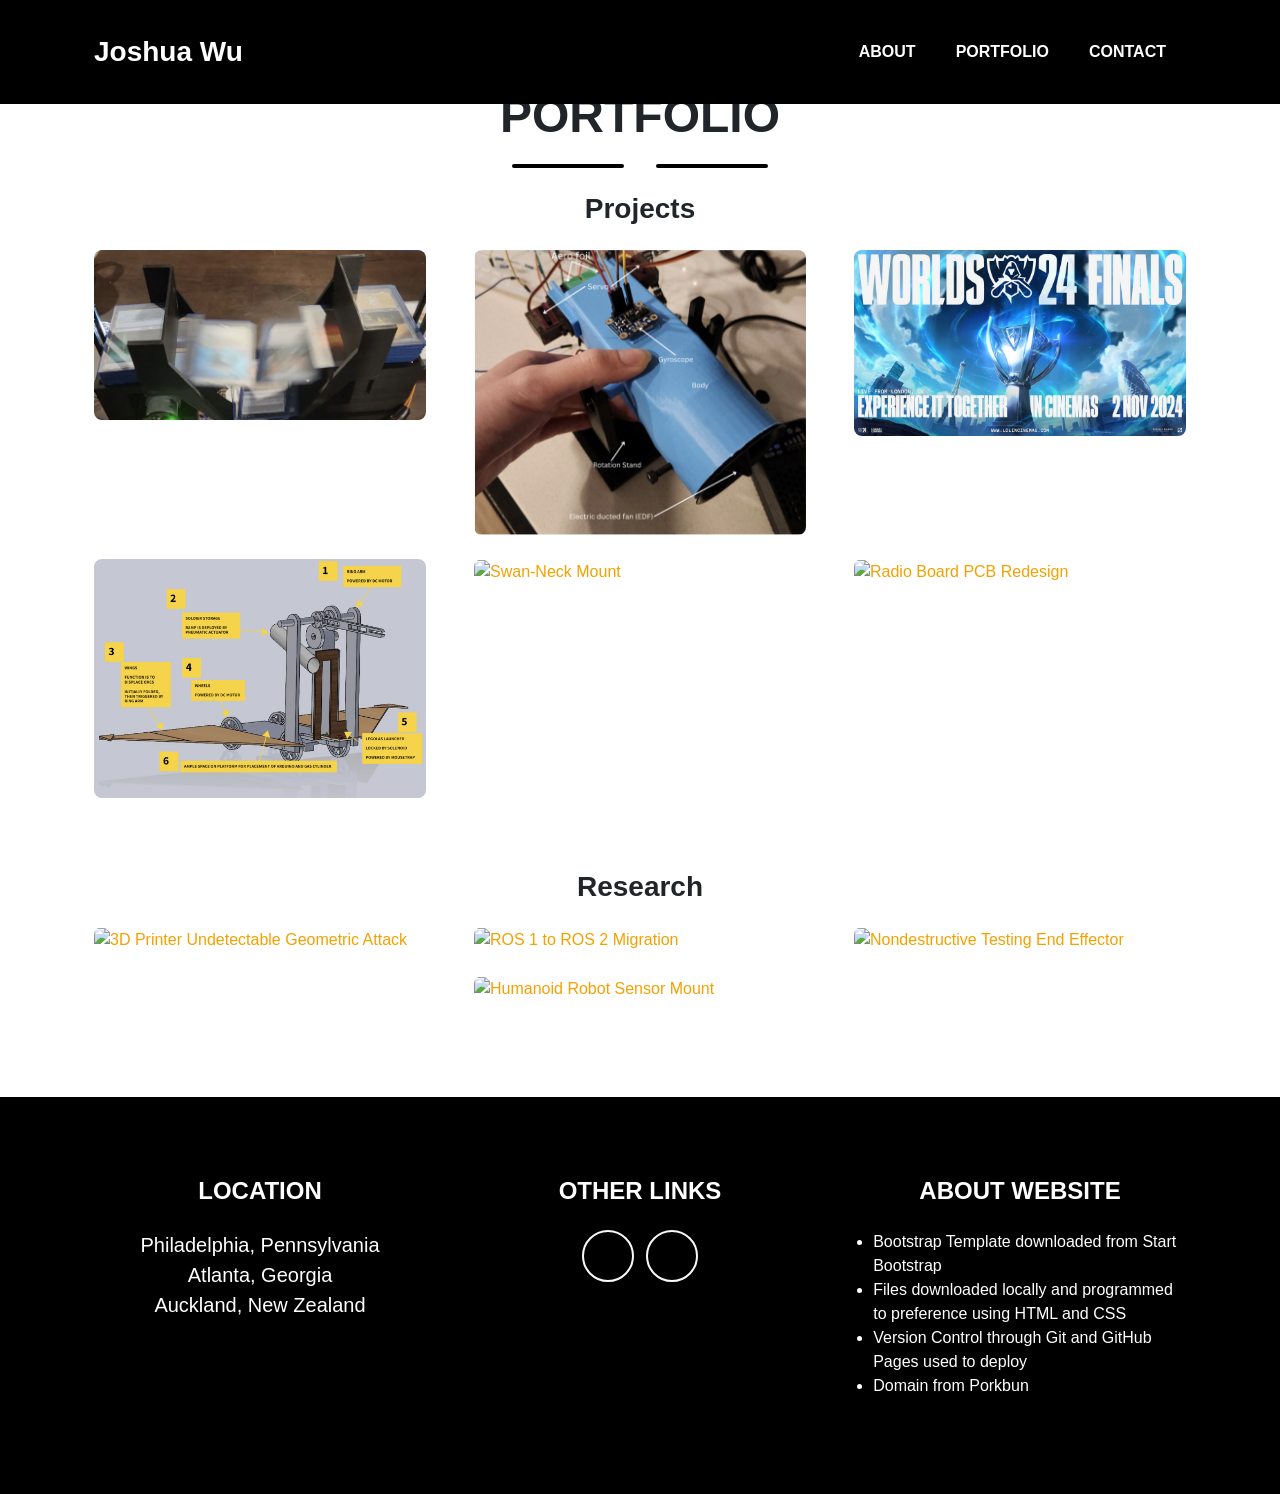
==== portfolio.html @ 480d5838 "small fix" ====
<!DOCTYPE html>
<html lang="en">
    <head>
        <!-- Google tag (gtag.js) -->
        <script async src="https://www.googletagmanager.com/gtag/js?id=G-9KD0P7YC8C"></script>
        <script>
            window.dataLayer = window.dataLayer || [];
            function gtag(){dataLayer.push(arguments);}
            gtag('js', new Date());
            gtag('config', 'G-9KD0P7YC8C');
        </script>
        <title>Portfolio | Joshua Wu Portfolio Site</title>
        <meta name="description" content="Joshua Wu is a aspiring engineer with a strong background in Mechanical and Electrical Engineering and CS">
        <meta charset="utf-8">
        <meta name="viewport" content="width=device-width, initial-scale=1, shrink-to-fit=no">
        <meta name="author" content="Joshua Wu">
        <!-- Font Awesome icons (free version)-->
        <script src="https://cdnjs.cloudflare.com/ajax/libs/font-awesome/5.13.0/js/all.min.js" crossorigin="anonymous"></script>
        <!-- Core theme CSS (includes Bootstrap)-->
        <link href="css/styles.css" rel="stylesheet">
        <!-- Fonts CSS-->
        <link rel="stylesheet" href="css/heading.css">
        <link rel="stylesheet" href="css/body.css">
        <link rel="icon" href="assets/favicon.ico" type="image/x-icon">
    </head>
    <body id="page-top">
        <nav class="navbar navbar-expand-lg bg-secondary fixed-top" id="mainNav">
            <div class="container"><a class="navbar-brand" href="index.html#page-top">Joshua Wu</a>
                <button class="navbar-toggler navbar-toggler-right font-weight-bold bg-primary text-white rounded" type="button" data-toggle="collapse" data-target="#navbarResponsive" aria-controls="navbarResponsive" aria-expanded="false" aria-label="Toggle navigation">Menu <i class="fas fa-bars"></i></button>
                <div class="collapse navbar-collapse" id="navbarResponsive">
                    <ul class="navbar-nav ml-auto">
                        <li class="nav-item mx-0 mx-lg-1"><a class="nav-link py-3 px-0 px-lg-3 rounded" href="index.html#about">ABOUT</a>
                        </li>
                        <li class="nav-item mx-0 mx-lg-1"><a class="nav-link py-3 px-0 px-lg-3 rounded" href="portfolio.html">PORTFOLIO</a>
                        </li>
                        <li class="nav-item mx-0 mx-lg-1"><a class="nav-link py-3 px-0 px-lg-3 rounded" href="index.html#contact">CONTACT</a>
                        </li>
                    </ul>
                </div>
            </div>
        </nav>

        <!-- Portfolio Section-->
        <section class="page-section portfolio" id="portfolio-content">
            <div class="container">
                <div class="text-center">
                    <h2 class="page-section-heading d-inline-block">PORTFOLIO</h2>
                </div>
                <div class="divider-custom">
                    <div class="divider-custom-line"></div>
                    <div class="divider-custom-icon"><i class="fas fa-star"></i></div>
                    <div class="divider-custom-line"></div>
                </div>

                <h3 class="text-center mb-4">Projects</h3>
                <div class="row justify-content-center">

                    <!-- Project 1 -->
                    <div class="col-lg-4 col-sm-6 mb-4">
                        <a class="portfolio-item d-block mx-auto" href="#" data-toggle="modal" data-target="#portfolioModal1">
                            <div class="portfolio-item-caption d-flex align-items-center justify-content-center h-100 w-100">
                                <div class="portfolio-item-caption-content text-center text-white"><i class="fas fa-plus fa-3x"></i></div>
                            </div>
                            <img class="img-fluid w-100" src="assets/portfolio/project1.png" alt="Project 1">
                        </a>
                    </div>

                    <!-- Project 2 -->
                    <div class="col-lg-4 col-sm-6 mb-4">
                        <a class="portfolio-item d-block mx-auto" href="#" data-toggle="modal" data-target="#portfolioModal2">
                            <div class="portfolio-item-caption d-flex align-items-center justify-content-center h-100 w-100">
                                <div class="portfolio-item-caption-content text-center text-white"><i class="fas fa-plus fa-3x"></i></div>
                            </div>
                            <img class="img-fluid w-100" src="assets/portfolio/project2.png" alt="Project 2">
                        </a>
                    </div>

                    <!-- Project 3 -->
                    <div class="col-lg-4 col-sm-6 mb-4">
                        <a class="portfolio-item d-block mx-auto" href="#" data-toggle="modal" data-target="#portfolioModal3">
                            <div class="portfolio-item-caption d-flex align-items-center justify-content-center h-100 w-100">
                                <div class="portfolio-item-caption-content text-center text-white"><i class="fas fa-plus fa-3x"></i></div>
                            </div>
                            <img class="img-fluid w-100" src="assets/portfolio/project3.jpg" alt="Project 3">
                        </a>
                    </div>

                    <!-- Project 4 -->
                    <div class="col-lg-4 col-sm-6 mb-4">
                        <a class="portfolio-item d-block mx-auto" href="#" data-toggle="modal" data-target="#portfolioModal4">
                            <div class="portfolio-item-caption d-flex align-items-center justify-content-center h-100 w-100">
                                <div class="portfolio-item-caption-content text-center text-white"><i class="fas fa-plus fa-3x"></i></div>
                            </div>
                            <img class="img-fluid w-100" src="assets/portfolio/project4.png" alt="Project 4">
                        </a>
                    </div>

                    <!-- Project 5 -->
                    <div class="col-lg-4 col-sm-6 mb-4">
                        <a class="portfolio-item d-block mx-auto" href="#" data-toggle="modal" data-target="#portfolioModal5">
                            <div class="portfolio-item-caption d-flex align-items-center justify-content-center h-100 w-100">
                                <div class="portfolio-item-caption-content text-center text-white"><i class="fas fa-plus fa-3x"></i></div>
                            </div>
                            <img class="img-fluid w-100" src="assets/portfolio/project5.png" alt="Swan-Neck Mount">
                        </a>
                    </div>

                    <!-- Project 6 -->
                    <div class="col-lg-4 col-sm-6 mb-4">
                        <a class="portfolio-item d-block mx-auto" href="#" data-toggle="modal" data-target="#portfolioModal6">
                            <div class="portfolio-item-caption d-flex align-items-center justify-content-center h-100 w-100">
                                <div class="portfolio-item-caption-content text-center text-white"><i class="fas fa-plus fa-3x"></i></div>
                            </div>
                            <img class="img-fluid w-100" src="assets/portfolio/project6.png" alt="Radio Board PCB Redesign">
                        </a>
                    </div>

                    <!-- Add more projects by copying a col-lg-4 block above, -->
                    <!-- incrementing the number (project7.png, #portfolioModal7, etc.) -->

                </div>

                <h3 class="text-center mb-4 mt-5">Research</h3>
                <div class="row justify-content-center">

                    <!-- Research 1 -->
                    <div class="col-lg-4 col-sm-6 mb-4">
                        <a class="portfolio-item d-block mx-auto" href="#" data-toggle="modal" data-target="#researchModal1">
                            <div class="portfolio-item-caption d-flex align-items-center justify-content-center h-100 w-100">
                                <div class="portfolio-item-caption-content text-center text-white"><i class="fas fa-plus fa-3x"></i></div>
                            </div>
                            <img class="img-fluid w-100" src="assets/portfolio/research1.png" alt="3D Printer Undetectable Geometric Attack">
                        </a>
                    </div>

                    <!-- Research 2 -->
                    <div class="col-lg-4 col-sm-6 mb-4">
                        <a class="portfolio-item d-block mx-auto" href="#" data-toggle="modal" data-target="#researchModal2">
                            <div class="portfolio-item-caption d-flex align-items-center justify-content-center h-100 w-100">
                                <div class="portfolio-item-caption-content text-center text-white"><i class="fas fa-plus fa-3x"></i></div>
                            </div>
                            <img class="img-fluid w-100" src="assets/portfolio/research2.png" alt="ROS 1 to ROS 2 Migration">
                        </a>
                    </div>

                    <!-- Research 3 -->
                    <div class="col-lg-4 col-sm-6 mb-4">
                        <a class="portfolio-item d-block mx-auto" href="#" data-toggle="modal" data-target="#researchModal3">
                            <div class="portfolio-item-caption d-flex align-items-center justify-content-center h-100 w-100">
                                <div class="portfolio-item-caption-content text-center text-white"><i class="fas fa-plus fa-3x"></i></div>
                            </div>
                            <img class="img-fluid w-100" src="assets/portfolio/research3.png" alt="Nondestructive Testing End Effector">
                        </a>
                    </div>

                    <!-- Research 4 -->
                    <div class="col-lg-4 col-sm-6 mb-4">
                        <a class="portfolio-item d-block mx-auto" href="#" data-toggle="modal" data-target="#researchModal4">
                            <div class="portfolio-item-caption d-flex align-items-center justify-content-center h-100 w-100">
                                <div class="portfolio-item-caption-content text-center text-white"><i class="fas fa-plus fa-3x"></i></div>
                            </div>
                            <img class="img-fluid w-100" src="assets/portfolio/research4.png" alt="Humanoid Robot Sensor Mount">
                        </a>
                    </div>

                    <!-- Add more research items by copying the col-lg-4 block above, -->
                    <!-- incrementing the number (research5.png, #researchModal5, etc.) -->

                </div>

            </div>
        </section>

        <!-- Portfolio Modals -->

        <!-- Modal 1 -->
        <div class="portfolio-modal modal fade" id="portfolioModal1" tabindex="-1" role="dialog" aria-hidden="true">
            <div class="modal-dialog modal-xl">
                <div class="modal-content">
                    <button class="close" type="button" data-dismiss="modal" aria-label="Close"><span aria-hidden="true"><i class="fas fa-times"></i></span></button>
                    <div class="modal-body text-center">
                        <div class="container">
                            <div class="row justify-content-center">
                                <div class="col-lg-8">
                                    <h2 class="portfolio-modal-title mb-0">Automatic Card Shuffler</h2>
                                    <div class="divider-custom">
                                        <div class="divider-custom-line"></div>
                                        <div class="divider-custom-icon"><i class="fas fa-star"></i></div>
                                        <div class="divider-custom-line"></div>
                                    </div>
                                    <img class="img-fluid rounded mb-3" src="assets/portfolio/project1.png" alt="Project 1">
                                    <p class="pre-wrap text-left mb-5">This is an Automatic Card Shuffler I built as a personal project for the trading card game Magic: The Gathering. The system uses an ultrasonic sensor to detect the presence of the cards, and uses 2 flywheels attached to DC motors to spin the cards into the middle pile. The system automatically stops when it detects that all cards have been shuffled. I personally did all the CAD prototyping, the electrical circuit design, and the programming. I later furthered this project by expanding upon it for Senior Capstone.
Video Link: <a href="https://www.youtube.com/watch?v=cs_fdS0fooY" target="_blank" rel="noopener">https://www.youtube.com/watch?v=cs_fdS0fooY</a>
Capstone Final Report: <a href="assets/portfolio/capstone.pdf" target="_blank" rel="noopener">View PDF</a>
Tools/Skills used: STM32, I2C, C, SolidWorks, 3D-Printing, Electrical System Testing, Soldering
                                    </p>
                                    <button class="btn btn-primary" type="button" data-dismiss="modal"><i class="fas fa-times mr-1"></i>Close</button>
                                </div>
                            </div>
                        </div>
                    </div>
                </div>
            </div>
        </div>

        <!-- Modal 2 -->
        <div class="portfolio-modal modal fade" id="portfolioModal2" tabindex="-1" role="dialog" aria-hidden="true">
            <div class="modal-dialog modal-xl">
                <div class="modal-content">
                    <button class="close" type="button" data-dismiss="modal" aria-label="Close"><span aria-hidden="true"><i class="fas fa-times"></i></span></button>
                    <div class="modal-body text-center">
                        <div class="container">
                            <div class="row justify-content-center">
                                <div class="col-lg-8">
                                    <h2 class="portfolio-modal-title mb-0">Self-Stabilizing Airflow Tube</h2>
                                    <div class="divider-custom">
                                        <div class="divider-custom-line"></div>
                                        <div class="divider-custom-icon"><i class="fas fa-star"></i></div>
                                        <div class="divider-custom-line"></div>
                                    </div>
                                    <img class="img-fluid rounded mb-3" src="assets/portfolio/project2.png" alt="Project 2">
                                    <p class="pre-wrap text-left mb-5">A group project made for a controls class at Georgia Tech. The project served as an attempt to recreate several controls principles learnt in class. The system blows air into the tube via an intake fan and airfoils at the back adjust to keep the tube maintained at a fixed angle. A gyro sensor with 2 servos are used to implement the lead controller tuned with loop shaping.
Link to Powerpoint: <a href="https://docs.google.com/presentation/d/1KJg9theQpdgWBQu4l4phxjcih-DgZs0yl37jk4aPrtk/edit?usp=sharing" target="_blank" rel="noopener">View Slides</a>
Tools/Skills used: Control Systems Design, 3D Printing, Soldering, C++, Arduino, CAD
                                    </p>
                                    <button class="btn btn-primary" type="button" data-dismiss="modal"><i class="fas fa-times mr-1"></i>Close</button>
                                </div>
                            </div>
                        </div>
                    </div>
                </div>
            </div>
        </div>

        <!-- Modal 3 -->
        <div class="portfolio-modal modal fade" id="portfolioModal3" tabindex="-1" role="dialog" aria-hidden="true">
            <div class="modal-dialog modal-xl">
                <div class="modal-content">
                    <button class="close" type="button" data-dismiss="modal" aria-label="Close"><span aria-hidden="true"><i class="fas fa-times"></i></span></button>
                    <div class="modal-body text-center">
                        <div class="container">
                            <div class="row justify-content-center">
                                <div class="col-lg-8">
                                    <h2 class="portfolio-modal-title mb-0">Project Title 3</h2>
                                    <div class="divider-custom">
                                        <div class="divider-custom-line"></div>
                                        <div class="divider-custom-icon"><i class="fas fa-star"></i></div>
                                        <div class="divider-custom-line"></div>
                                    </div>
                                    <img class="img-fluid rounded mb-3" src="assets/portfolio/project3.jpg" alt="Project 3">
                                    <p class="pre-wrap mb-5">Project description goes here.</p>
                                    <button class="btn btn-primary" type="button" data-dismiss="modal"><i class="fas fa-times mr-1"></i>Close</button>
                                </div>
                            </div>
                        </div>
                    </div>
                </div>
            </div>
        </div>

        <!-- Modal 4 -->
        <div class="portfolio-modal modal fade" id="portfolioModal4" tabindex="-1" role="dialog" aria-hidden="true">
            <div class="modal-dialog modal-xl">
                <div class="modal-content">
                    <button class="close" type="button" data-dismiss="modal" aria-label="Close"><span aria-hidden="true"><i class="fas fa-times"></i></span></button>
                    <div class="modal-body text-center">
                        <div class="container">
                            <div class="row justify-content-center">
                                <div class="col-lg-8">
                                    <h2 class="portfolio-modal-title mb-0">Project Title 4</h2>
                                    <div class="divider-custom">
                                        <div class="divider-custom-line"></div>
                                        <div class="divider-custom-icon"><i class="fas fa-star"></i></div>
                                        <div class="divider-custom-line"></div>
                                    </div>
                                    <img class="img-fluid rounded mb-3" src="assets/portfolio/project4.png" alt="Project 4">
                                    <p class="pre-wrap mb-5">Project description goes here.</p>
                                    <button class="btn btn-primary" type="button" data-dismiss="modal"><i class="fas fa-times mr-1"></i>Close</button>
                                </div>
                            </div>
                        </div>
                    </div>
                </div>
            </div>
        </div>

        <!-- Modal 5 -->
        <div class="portfolio-modal modal fade" id="portfolioModal5" tabindex="-1" role="dialog" aria-hidden="true">
            <div class="modal-dialog modal-xl">
                <div class="modal-content">
                    <button class="close" type="button" data-dismiss="modal" aria-label="Close"><span aria-hidden="true"><i class="fas fa-times"></i></span></button>
                    <div class="modal-body text-center">
                        <div class="container">
                            <div class="row justify-content-center">
                                <div class="col-lg-8">
                                    <h2 class="portfolio-modal-title mb-0">Swan-Neck Mount</h2>
                                    <div class="divider-custom">
                                        <div class="divider-custom-line"></div>
                                        <div class="divider-custom-icon"><i class="fas fa-star"></i></div>
                                        <div class="divider-custom-line"></div>
                                    </div>
                                    <img class="img-fluid rounded mb-3" src="assets/portfolio/project5.png" alt="Swan-Neck Mount">
                                    <p class="pre-wrap mb-5">Project description goes here.</p>
                                    <button class="btn btn-primary" type="button" data-dismiss="modal"><i class="fas fa-times mr-1"></i>Close</button>
                                </div>
                            </div>
                        </div>
                    </div>
                </div>
            </div>
        </div>

        <!-- Modal 6 -->
        <div class="portfolio-modal modal fade" id="portfolioModal6" tabindex="-1" role="dialog" aria-hidden="true">
            <div class="modal-dialog modal-xl">
                <div class="modal-content">
                    <button class="close" type="button" data-dismiss="modal" aria-label="Close"><span aria-hidden="true"><i class="fas fa-times"></i></span></button>
                    <div class="modal-body text-center">
                        <div class="container">
                            <div class="row justify-content-center">
                                <div class="col-lg-8">
                                    <h2 class="portfolio-modal-title mb-0">Radio Board PCB Redesign</h2>
                                    <div class="divider-custom">
                                        <div class="divider-custom-line"></div>
                                        <div class="divider-custom-icon"><i class="fas fa-star"></i></div>
                                        <div class="divider-custom-line"></div>
                                    </div>
                                    <img class="img-fluid rounded mb-3" src="assets/portfolio/project6.png" alt="Radio Board PCB Redesign">
                                    <p class="pre-wrap mb-5">Project description goes here.</p>
                                    <button class="btn btn-primary" type="button" data-dismiss="modal"><i class="fas fa-times mr-1"></i>Close</button>
                                </div>
                            </div>
                        </div>
                    </div>
                </div>
            </div>
        </div>

        <!-- Add more project modals by copying a whole "portfolio-modal modal fade" block above, -->
        <!-- incrementing the id (portfolioModal7) to match the data-target on its grid item -->

        <!-- Research Modal 1 -->
        <div class="portfolio-modal modal fade" id="researchModal1" tabindex="-1" role="dialog" aria-hidden="true">
            <div class="modal-dialog modal-xl">
                <div class="modal-content">
                    <button class="close" type="button" data-dismiss="modal" aria-label="Close"><span aria-hidden="true"><i class="fas fa-times"></i></span></button>
                    <div class="modal-body text-center">
                        <div class="container">
                            <div class="row justify-content-center">
                                <div class="col-lg-8">
                                    <h2 class="portfolio-modal-title mb-0">3D Printer Undetectable Geometric Attack</h2>
                                    <div class="divider-custom">
                                        <div class="divider-custom-line"></div>
                                        <div class="divider-custom-icon"><i class="fas fa-star"></i></div>
                                        <div class="divider-custom-line"></div>
                                    </div>
                                    <img class="img-fluid rounded mb-3" src="assets/portfolio/research1.png" alt="3D Printer Undetectable Geometric Attack">
                                    <p class="pre-wrap mb-5">Describe the attack methodology, threat model, and findings here.</p>
                                    <button class="btn btn-primary" type="button" data-dismiss="modal"><i class="fas fa-times mr-1"></i>Close</button>
                                </div>
                            </div>
                        </div>
                    </div>
                </div>
            </div>
        </div>

        <!-- Research Modal 2 -->
        <div class="portfolio-modal modal fade" id="researchModal2" tabindex="-1" role="dialog" aria-hidden="true">
            <div class="modal-dialog modal-xl">
                <div class="modal-content">
                    <button class="close" type="button" data-dismiss="modal" aria-label="Close"><span aria-hidden="true"><i class="fas fa-times"></i></span></button>
                    <div class="modal-body text-center">
                        <div class="container">
                            <div class="row justify-content-center">
                                <div class="col-lg-8">
                                    <h2 class="portfolio-modal-title mb-0">ROS 1 to ROS 2 Migration</h2>
                                    <div class="divider-custom">
                                        <div class="divider-custom-line"></div>
                                        <div class="divider-custom-icon"><i class="fas fa-star"></i></div>
                                        <div class="divider-custom-line"></div>
                                    </div>
                                    <img class="img-fluid rounded mb-3" src="assets/portfolio/research2.png" alt="ROS 1 to ROS 2 Migration">
                                    <p class="pre-wrap mb-5">Describe the migration process, packages ported, and challenges here.</p>
                                    <button class="btn btn-primary" type="button" data-dismiss="modal"><i class="fas fa-times mr-1"></i>Close</button>
                                </div>
                            </div>
                        </div>
                    </div>
                </div>
            </div>
        </div>

        <!-- Research Modal 3 -->
        <div class="portfolio-modal modal fade" id="researchModal3" tabindex="-1" role="dialog" aria-hidden="true">
            <div class="modal-dialog modal-xl">
                <div class="modal-content">
                    <button class="close" type="button" data-dismiss="modal" aria-label="Close"><span aria-hidden="true"><i class="fas fa-times"></i></span></button>
                    <div class="modal-body text-center">
                        <div class="container">
                            <div class="row justify-content-center">
                                <div class="col-lg-8">
                                    <h2 class="portfolio-modal-title mb-0">Nondestructive Testing End Effector</h2>
                                    <div class="divider-custom">
                                        <div class="divider-custom-line"></div>
                                        <div class="divider-custom-icon"><i class="fas fa-star"></i></div>
                                        <div class="divider-custom-line"></div>
                                    </div>
                                    <img class="img-fluid rounded mb-3" src="assets/portfolio/research3.png" alt="Nondestructive Testing End Effector">
                                    <p class="pre-wrap mb-5">Describe the end effector design, sensing method, and application here.</p>
                                    <button class="btn btn-primary" type="button" data-dismiss="modal"><i class="fas fa-times mr-1"></i>Close</button>
                                </div>
                            </div>
                        </div>
                    </div>
                </div>
            </div>
        </div>

        <!-- Research Modal 4 -->
        <div class="portfolio-modal modal fade" id="researchModal4" tabindex="-1" role="dialog" aria-hidden="true">
            <div class="modal-dialog modal-xl">
                <div class="modal-content">
                    <button class="close" type="button" data-dismiss="modal" aria-label="Close"><span aria-hidden="true"><i class="fas fa-times"></i></span></button>
                    <div class="modal-body text-center">
                        <div class="container">
                            <div class="row justify-content-center">
                                <div class="col-lg-8">
                                    <h2 class="portfolio-modal-title mb-0">Humanoid Robot Sensor Mount</h2>
                                    <div class="divider-custom">
                                        <div class="divider-custom-line"></div>
                                        <div class="divider-custom-icon"><i class="fas fa-star"></i></div>
                                        <div class="divider-custom-line"></div>
                                    </div>
                                    <img class="img-fluid rounded mb-3" src="assets/portfolio/research4.png" alt="Humanoid Robot Sensor Mount">
                                    <p class="pre-wrap mb-5">Describe the sensor mount design, target sensors, and integration here.</p>
                                    <button class="btn btn-primary" type="button" data-dismiss="modal"><i class="fas fa-times mr-1"></i>Close</button>
                                </div>
                            </div>
                        </div>
                    </div>
                </div>
            </div>
        </div>

        <!-- Add more research modals by copying the "researchModal1" block above, -->
        <!-- incrementing the id (researchModal5) to match the data-target on its grid item -->

        <footer class="footer text-center">
            <div class="container">
                <div class="row">
                    <!-- Footer Location-->
                    <div class="col-lg-4 mb-5 mb-lg-0">
                        <h4 class="mb-4">LOCATION</h4>
                        <p class="pre-wrap lead mb-0">Philadelphia, Pennsylvania
Atlanta, Georgia
Auckland, New Zealand</p>
                    </div>
                    <!-- Footer Social Icons-->
                    <div class="col-lg-4 mb-5 mb-lg-0">
                        <h4 class="mb-4">OTHER LINKS</h4>
                        <a class="btn btn-outline-light btn-social mx-1" href="https://www.linkedin.com/in/joshua-wu-879797168"><i class="fab fa-fw fa-linkedin-in"></i></a>
                        <a class="btn btn-outline-light btn-social mx-1" href="https://github.com/jo4467"><i class="fab fa-fw fa-github"></i></a>
                    </div>
                    <!-- Footer About Text-->
                    <div class="col-lg-4">
                        <h4 class="mb-4">ABOUT WEBSITE</h4>
                        <ul class="text-start" style="text-align: left; padding-left:1.2rem;">
                            <li>Bootstrap Template downloaded from Start Bootstrap</li>
                            <li>Files downloaded locally and programmed to preference using HTML and CSS</li>
                            <li>Version Control through Git and GitHub Pages used to deploy</li>
                            <li>Domain from Porkbun</li>
                        </ul>
                    </div>
                </div>
            </div>
        </footer>

        <!-- Scroll to Top Button (Only visible on small and extra-small screen sizes)-->
        <div class="scroll-to-top d-lg-none position-fixed"><a class="js-scroll-trigger d-block text-center text-white rounded" href="#page-top"><i class="fa fa-chevron-up"></i></a></div>
        <!-- Bootstrap core JS-->
        <script src="https://cdnjs.cloudflare.com/ajax/libs/jquery/3.4.1/jquery.min.js"></script>
        <script src="https://stackpath.bootstrapcdn.com/bootstrap/4.4.1/js/bootstrap.bundle.min.js"></script>
        <!-- Third party plugin JS-->
        <script src="https://cdnjs.cloudflare.com/ajax/libs/jquery-easing/1.4.1/jquery.easing.min.js"></script>
        <!-- Core theme JS-->
        <script src="js/scripts.js"></script>
    </body>
</html>
---- css/heading.css ----
/* latin */
@font-face {
    font-family: 'SB Heading';
    font-style: normal;
    font-weight: 400;
    src: local('Montserrat Regular'), local('Montserrat-Regular'),
        url(https://fonts.gstatic.com/s/montserrat/v14/JTUSjIg1_i6t8kCHKm459WRhyyTh89ZNpQ.woff2)
            format('woff2');
    unicode-range: U+0000-00FF, U+0131, U+0152-0153, U+02BB-02BC, U+02C6, U+02DA, U+02DC,
        U+2000-206F, U+2074, U+20AC, U+2122, U+2191, U+2193, U+2212, U+2215, U+FEFF, U+FFFD;
}
/* latin */
@font-face {
    font-family: 'SB Heading';
    font-style: normal;
    font-weight: 700;
    src: local('Montserrat Bold'), local('Montserrat-Bold'),
        url(https://fonts.gstatic.com/s/montserrat/v14/JTURjIg1_i6t8kCHKm45_dJE3gnD_vx3rCs.woff2)
            format('woff2');
    unicode-range: U+0000-00FF, U+0131, U+0152-0153, U+02BB-02BC, U+02C6, U+02DA, U+02DC,
        U+2000-206F, U+2074, U+20AC, U+2122, U+2191, U+2193, U+2212, U+2215, U+FEFF, U+FFFD;
}
---- css/body.css ----
/* latin */
@font-face {
    font-family: 'SB Body';
    font-style: italic;
    font-weight: 400;
    src: local('Lato Italic'), local('Lato-Italic'),
        url(https://fonts.gstatic.com/s/lato/v16/S6u8w4BMUTPHjxsAXC-qNiXg7Q.woff2) format('woff2');
    unicode-range: U+0000-00FF, U+0131, U+0152-0153, U+02BB-02BC, U+02C6, U+02DA, U+02DC,
        U+2000-206F, U+2074, U+20AC, U+2122, U+2191, U+2193, U+2212, U+2215, U+FEFF, U+FFFD;
}
/* latin */
@font-face {
    font-family: 'SB Body';
    font-style: italic;
    font-weight: 700;
    src: local('Lato Bold Italic'), local('Lato-BoldItalic'),
        url(https://fonts.gstatic.com/s/lato/v16/S6u_w4BMUTPHjxsI5wq_Gwftx9897g.woff2)
            format('woff2');
    unicode-range: U+0000-00FF, U+0131, U+0152-0153, U+02BB-02BC, U+02C6, U+02DA, U+02DC,
        U+2000-206F, U+2074, U+20AC, U+2122, U+2191, U+2193, U+2212, U+2215, U+FEFF, U+FFFD;
}
/* latin */
@font-face {
    font-family: 'SB Body';
    font-style: normal;
    font-weight: 400;
    src: local('Lato Regular'), local('Lato-Regular'),
        url(https://fonts.gstatic.com/s/lato/v16/S6uyw4BMUTPHjx4wXiWtFCc.woff2) format('woff2');
    unicode-range: U+0000-00FF, U+0131, U+0152-0153, U+02BB-02BC, U+02C6, U+02DA, U+02DC,
        U+2000-206F, U+2074, U+20AC, U+2122, U+2191, U+2193, U+2212, U+2215, U+FEFF, U+FFFD;
}
/* latin */
@font-face {
    font-family: 'SB Body';
    font-style: normal;
    font-weight: 700;
    src: local('Lato Bold'), local('Lato-Bold'),
        url(https://fonts.gstatic.com/s/lato/v16/S6u9w4BMUTPHh6UVSwiPGQ3q5d0.woff2) format('woff2');
    unicode-range: U+0000-00FF, U+0131, U+0152-0153, U+02BB-02BC, U+02C6, U+02DA, U+02DC,
        U+2000-206F, U+2074, U+20AC, U+2122, U+2191, U+2193, U+2212, U+2215, U+FEFF, U+FFFD;
}
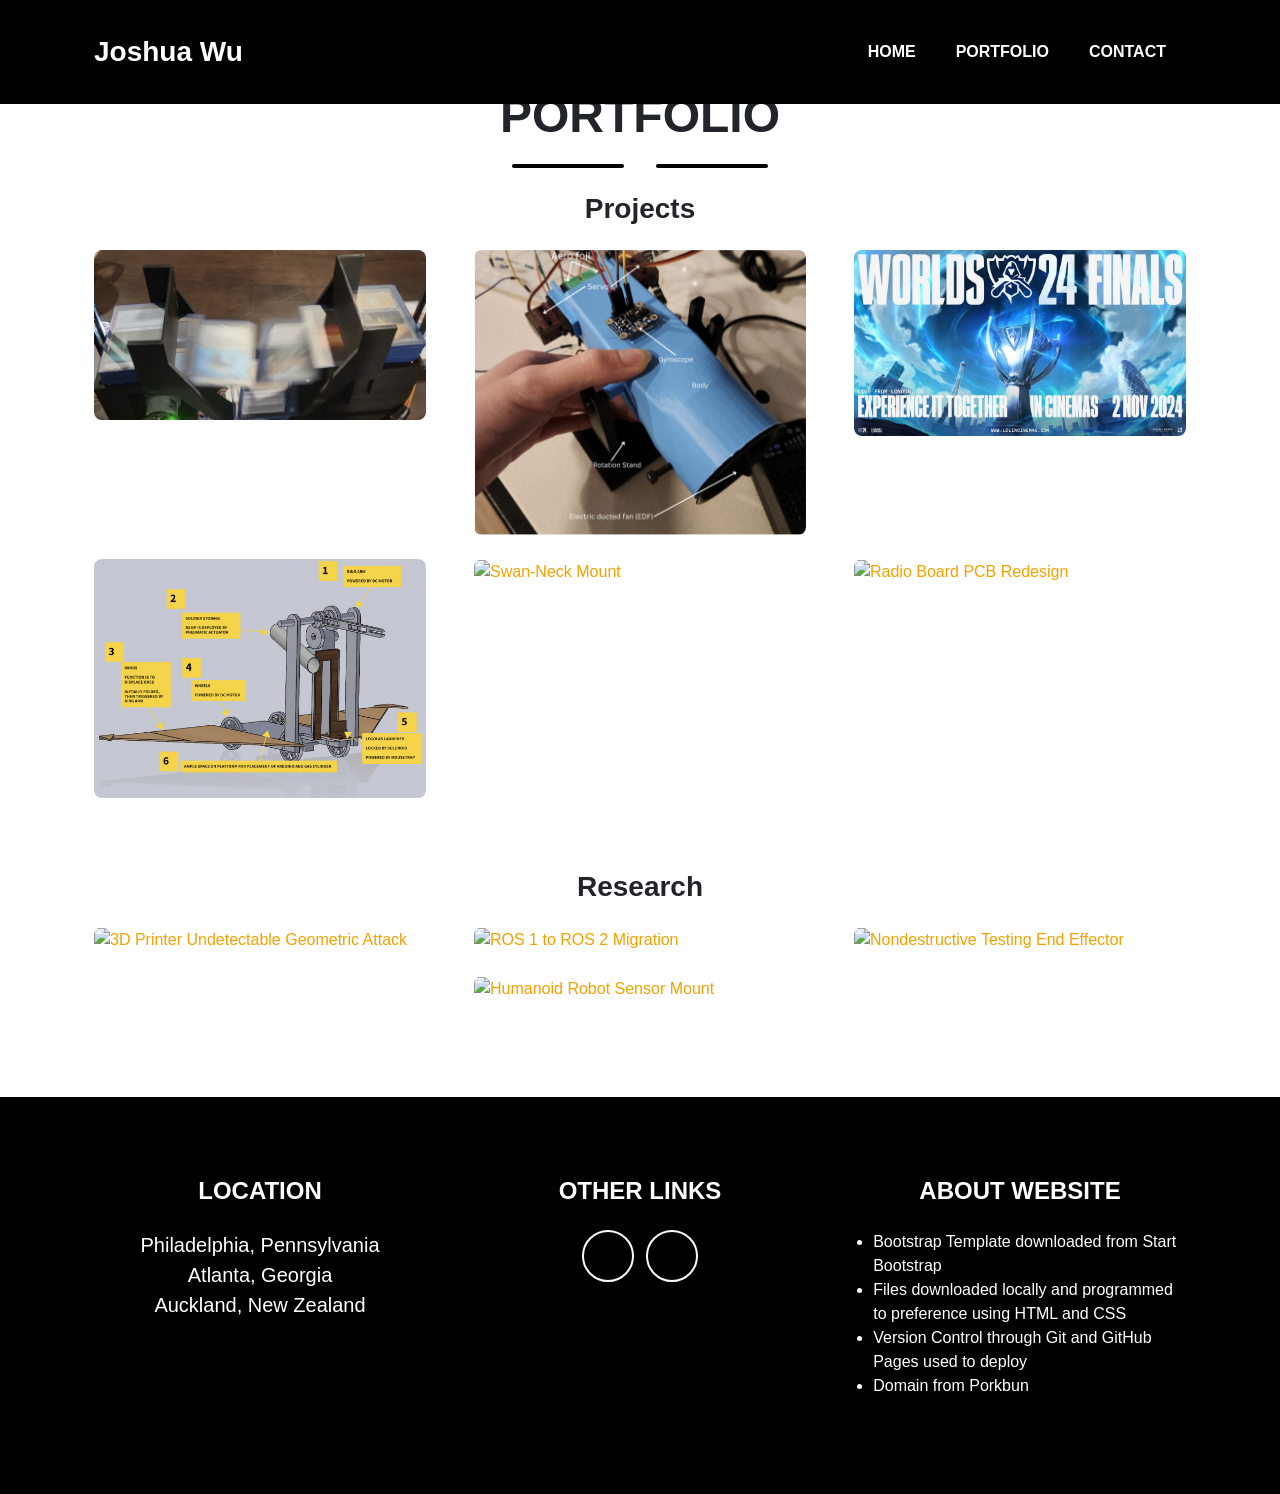
==== commit 57f4782d: "fix top" ====
--- a/portfolio.html
+++ b/portfolio.html
@@ -29,7 +29,7 @@
                 <button class="navbar-toggler navbar-toggler-right font-weight-bold bg-primary text-white rounded" type="button" data-toggle="collapse" data-target="#navbarResponsive" aria-controls="navbarResponsive" aria-expanded="false" aria-label="Toggle navigation">Menu <i class="fas fa-bars"></i></button>
                 <div class="collapse navbar-collapse" id="navbarResponsive">
                     <ul class="navbar-nav ml-auto">
-                        <li class="nav-item mx-0 mx-lg-1"><a class="nav-link py-3 px-0 px-lg-3 rounded" href="index.html#about">ABOUT</a>
+                        <li class="nav-item mx-0 mx-lg-1"><a class="nav-link py-3 px-0 px-lg-3 rounded" href="index.html#page-top">HOME</a>
                         </li>
                         <li class="nav-item mx-0 mx-lg-1"><a class="nav-link py-3 px-0 px-lg-3 rounded" href="portfolio.html">PORTFOLIO</a>
                         </li>
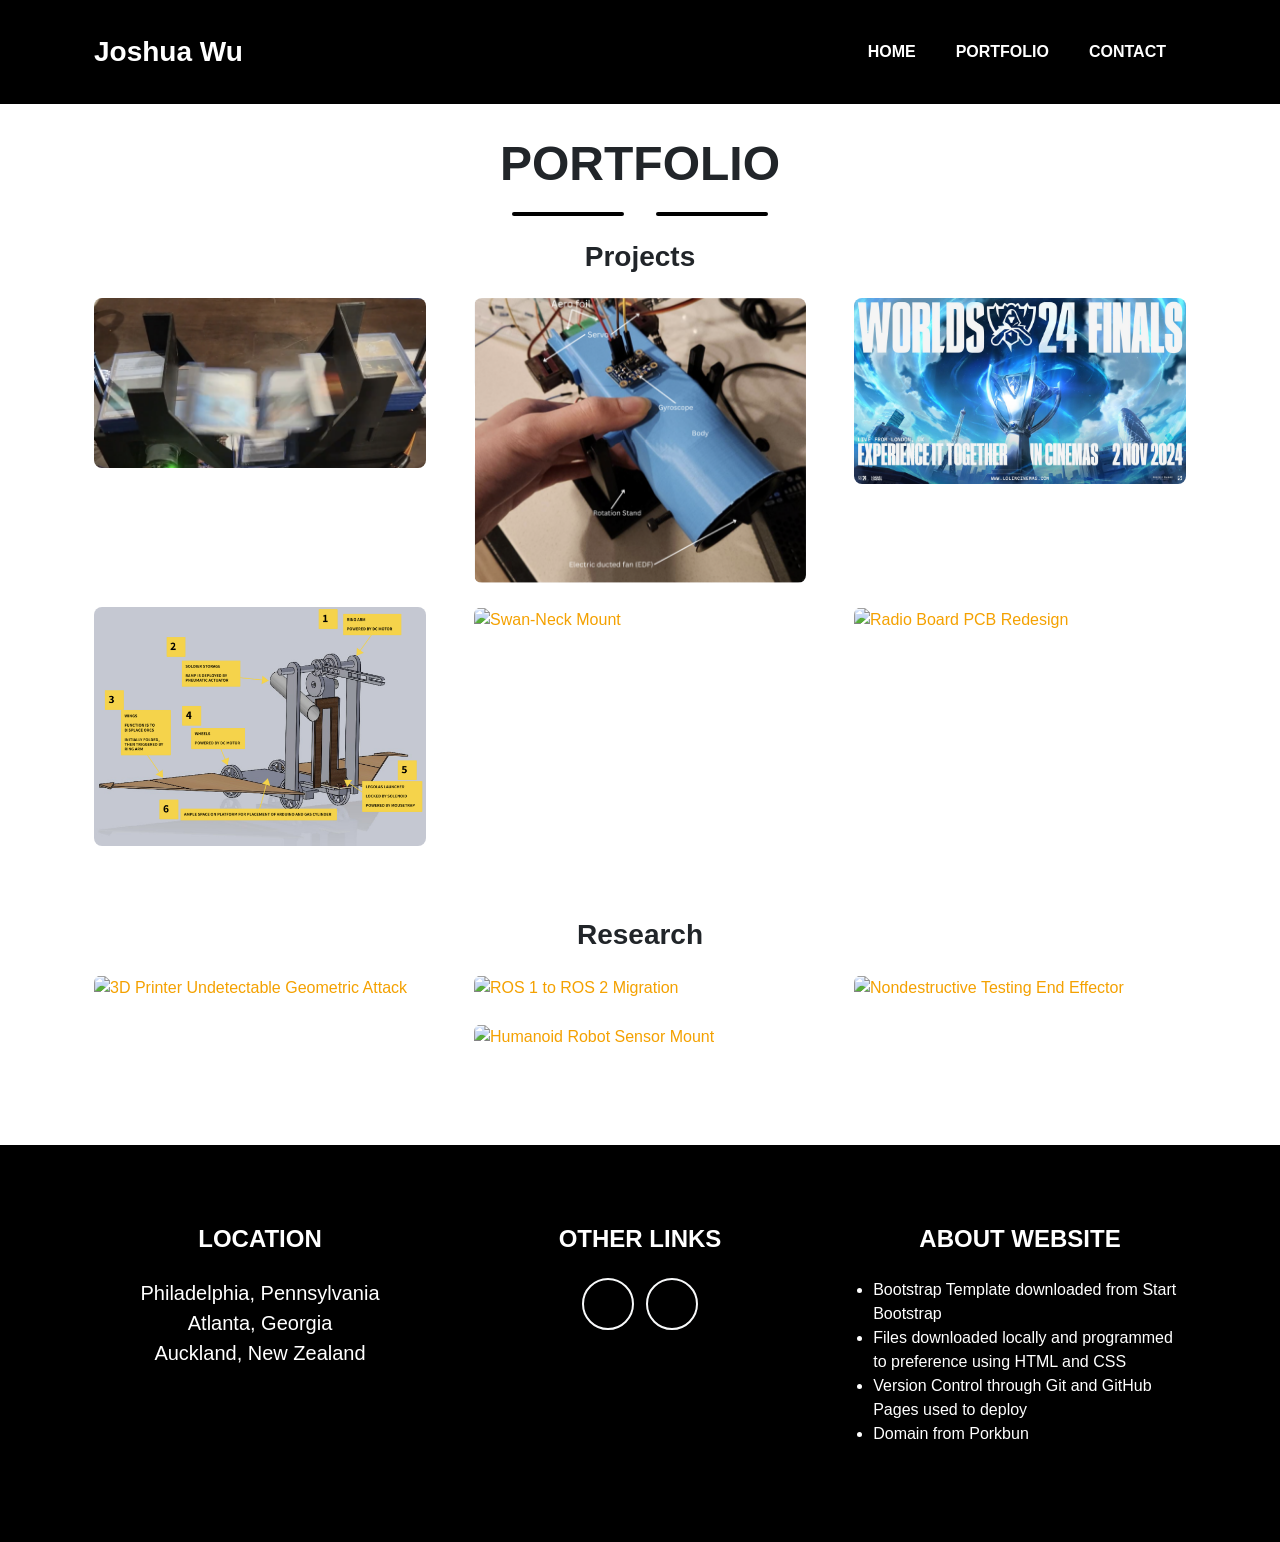
==== commit b4ddb0e6: "project 3" ====
--- a/portfolio.html
+++ b/portfolio.html
@@ -241,14 +241,17 @@
                         <div class="container">
                             <div class="row justify-content-center">
                                 <div class="col-lg-8">
-                                    <h2 class="portfolio-modal-title mb-0">Project Title 3</h2>
+                                    <h2 class="portfolio-modal-title mb-0">League of Legends Championship Predictor</h2>
                                     <div class="divider-custom">
                                         <div class="divider-custom-line"></div>
                                         <div class="divider-custom-icon"><i class="fas fa-star"></i></div>
                                         <div class="divider-custom-line"></div>
                                     </div>
                                     <img class="img-fluid rounded mb-3" src="assets/portfolio/project3.jpg" alt="Project 3">
-                                    <p class="pre-wrap mb-5">Project description goes here.</p>
+                                    <p class="pre-wrap mb-5">Created a ML model to predict the winner of the 2024 League of Legends World Championship for a class project. After processing data from an entire season of games, I passed the data through a prediction pipeline made up of a Logistic Regression, a Random Forest, and a LSTM Model. The model achieved a 90%+ accuracy in determing game victors based on match statistics and overall produced an average ranking deviation of 2.5 for the final team placements.
+Detailed Video: <a href="https://www.youtube.com/watch?v=rhbuzXaauHI" target="_blank" rel="noopener">https://www.youtube.com/watch?v=rhbuzXaauHI</a>
+Tools/Skills used: Excel, PyTorch, TensorFlow, Data Processing, Sklearn, Github, Pandas, Python, Keras
+                                    </p>
                                     <button class="btn btn-primary" type="button" data-dismiss="modal"><i class="fas fa-times mr-1"></i>Close</button>
                                 </div>
                             </div>
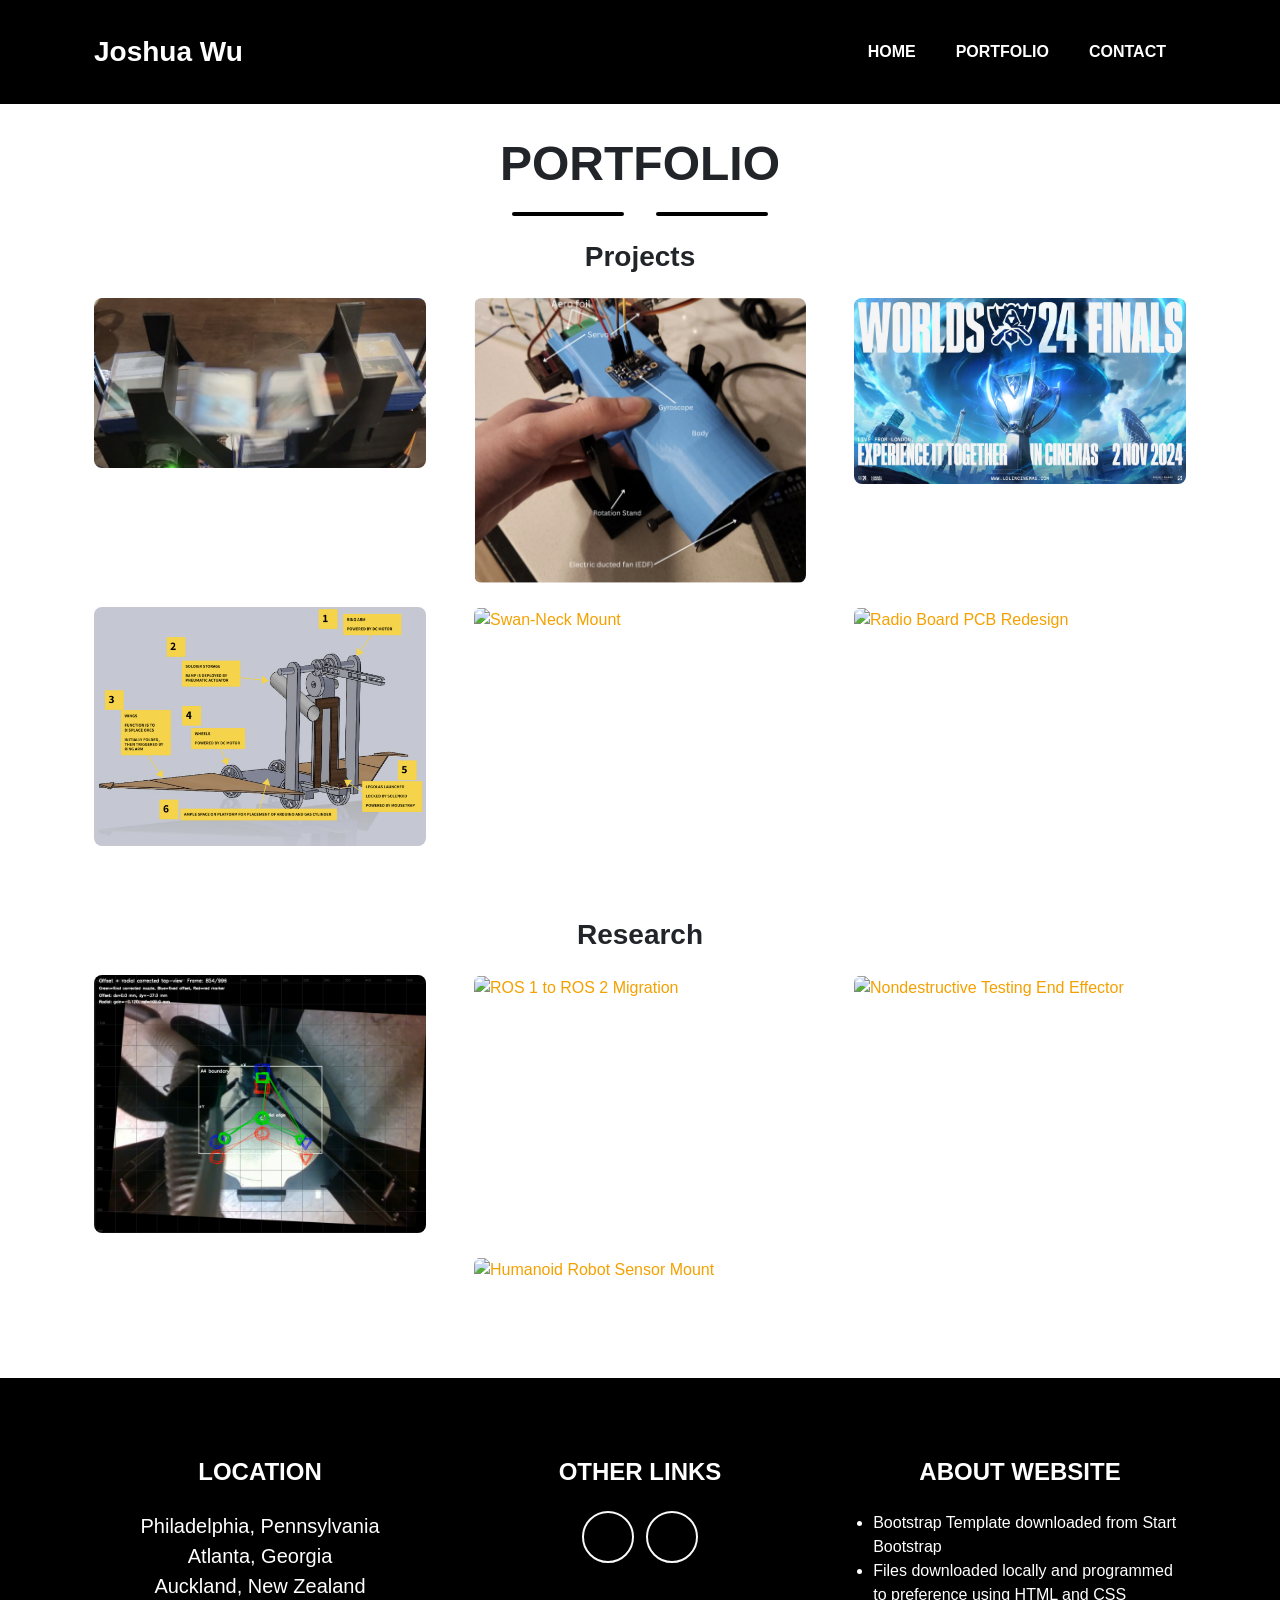
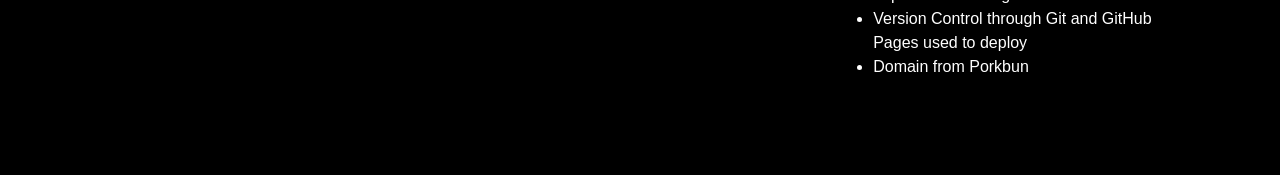
==== commit 50b331d7: "resesarch 1" ====
--- a/portfolio.html
+++ b/portfolio.html
@@ -129,7 +129,7 @@
                             <div class="portfolio-item-caption d-flex align-items-center justify-content-center h-100 w-100">
                                 <div class="portfolio-item-caption-content text-center text-white"><i class="fas fa-plus fa-3x"></i></div>
                             </div>
-                            <img class="img-fluid w-100" src="assets/portfolio/research1.png" alt="3D Printer Undetectable Geometric Attack">
+                            <img class="img-fluid w-100" src="assets/portfolio/hackscreenshot.png" alt="3D Printer Undetectable Geometric Attack">
                         </a>
                     </div>
 
@@ -248,7 +248,7 @@
                                         <div class="divider-custom-line"></div>
                                     </div>
                                     <img class="img-fluid rounded mb-3" src="assets/portfolio/project3.jpg" alt="Project 3">
-                                    <p class="pre-wrap mb-5">Created a ML model to predict the winner of the 2024 League of Legends World Championship for a class project. After processing data from an entire season of games, I passed the data through a prediction pipeline made up of a Logistic Regression, a Random Forest, and a LSTM Model. The model achieved a 90%+ accuracy in determing game victors based on match statistics and overall produced an average ranking deviation of 2.5 for the final team placements.
+                                    <p class="pre-wrap text-left mb-5">Created a ML model to predict the winner of the 2024 League of Legends World Championship for a class project. After processing data from an entire season of games, I passed the data through a prediction pipeline made up of a Logistic Regression, a Random Forest, and a LSTM Model. The model achieved a 90%+ accuracy in determing game victors based on match statistics and overall produced an average ranking deviation of 2.5 for the final team placements.
 Detailed Video: <a href="https://www.youtube.com/watch?v=rhbuzXaauHI" target="_blank" rel="noopener">https://www.youtube.com/watch?v=rhbuzXaauHI</a>
 Tools/Skills used: Excel, PyTorch, TensorFlow, Data Processing, Sklearn, Github, Pandas, Python, Keras
                                     </p>
@@ -270,14 +270,17 @@
                         <div class="container">
                             <div class="row justify-content-center">
                                 <div class="col-lg-8">
-                                    <h2 class="portfolio-modal-title mb-0">Project Title 4</h2>
+                                    <h2 class="portfolio-modal-title mb-0">ME2110 Robotics Competition</h2>
                                     <div class="divider-custom">
                                         <div class="divider-custom-line"></div>
                                         <div class="divider-custom-icon"><i class="fas fa-star"></i></div>
                                         <div class="divider-custom-line"></div>
                                     </div>
                                     <img class="img-fluid rounded mb-3" src="assets/portfolio/project4.png" alt="Project 4">
-                                    <p class="pre-wrap mb-5">Project description goes here.</p>
+                                    <p class="pre-wrap text-left mb-5">This project was for a robotics competition for the Georgia Tech ME2110 Design Competition class. The competition rules required a fully autonomous system with a limits on budget, size, and number of actuators. My team and I went through the entire product development lifecycle from start to finish to create a robot that finished top 16 in the class.
+Full Report: <a href="assets/portfolio/2110final.pdf" target="_blank" rel="noopener">View PDF</a>
+Tools/Skills used: Machining, Prototyping, SolidWorks, BoM, C++, HoQ, Arduino, CAD
+                                    </p>
                                     <button class="btn btn-primary" type="button" data-dismiss="modal"><i class="fas fa-times mr-1"></i>Close</button>
                                 </div>
                             </div>
@@ -296,14 +299,14 @@
                         <div class="container">
                             <div class="row justify-content-center">
                                 <div class="col-lg-8">
-                                    <h2 class="portfolio-modal-title mb-0">Swan-Neck Mount</h2>
+                                    <h2 class="portfolio-modal-title mb-0">Swan-Neck Mount for HyTech Racing</h2>
                                     <div class="divider-custom">
                                         <div class="divider-custom-line"></div>
                                         <div class="divider-custom-icon"><i class="fas fa-star"></i></div>
                                         <div class="divider-custom-line"></div>
                                     </div>
                                     <img class="img-fluid rounded mb-3" src="assets/portfolio/project5.png" alt="Swan-Neck Mount">
-                                    <p class="pre-wrap mb-5">Project description goes here.</p>
+                                    <p class="pre-wrap mb-5">Work in Progress</p>
                                     <button class="btn btn-primary" type="button" data-dismiss="modal"><i class="fas fa-times mr-1"></i>Close</button>
                                 </div>
                             </div>
@@ -322,14 +325,14 @@
                         <div class="container">
                             <div class="row justify-content-center">
                                 <div class="col-lg-8">
-                                    <h2 class="portfolio-modal-title mb-0">Radio Board PCB Redesign</h2>
+                                    <h2 class="portfolio-modal-title mb-0">Radio Board Redesign for RoboWrestling</h2>
                                     <div class="divider-custom">
                                         <div class="divider-custom-line"></div>
                                         <div class="divider-custom-icon"><i class="fas fa-star"></i></div>
                                         <div class="divider-custom-line"></div>
                                     </div>
                                     <img class="img-fluid rounded mb-3" src="assets/portfolio/project6.png" alt="Radio Board PCB Redesign">
-                                    <p class="pre-wrap mb-5">Project description goes here.</p>
+                                    <p class="pre-wrap mb-5">Work in Progress</p>
                                     <button class="btn btn-primary" type="button" data-dismiss="modal"><i class="fas fa-times mr-1"></i>Close</button>
                                 </div>
                             </div>
@@ -357,8 +360,12 @@
                                         <div class="divider-custom-icon"><i class="fas fa-star"></i></div>
                                         <div class="divider-custom-line"></div>
                                     </div>
-                                    <img class="img-fluid rounded mb-3" src="assets/portfolio/research1.png" alt="3D Printer Undetectable Geometric Attack">
-                                    <p class="pre-wrap mb-5">Describe the attack methodology, threat model, and findings here.</p>
+                                    <img class="img-fluid rounded mb-3" src="assets/portfolio/hackscreenshot.png" alt="3D Printer Undetectable Geometric Attack">
+                                    <p class="pre-wrap mb-5">Worked on a project in Dr Jun Ueda's lab to prove a fundamental flaw in a Delta Parallel Robot allowing for undetectable attacks on 3D Printers with similar configuration. The project involved tearing apart an FLSUN 3D printer in order to implement a physical hardware attack which would replicate a theoratically possible software attack. Step signals from the PCB were rewired to a hack board and then back to their subsequent motors in order to implement the hack. Paper to be published soon.
+Tools/Skills used: Oscilloscope, Multimeter, STM32, SPI, C, Gcode, Mechatronics
+                                    </p>
+                                    <img class="img-fluid rounded mb-3" src="assets/portfolio/work_flow_nominal.png" alt="standard flowchart">
+                                    <img class="img-fluid rounded mb-3" src="assets/portfolio/work_flow_hacked.png" alt="hacked flowchart">
                                     <button class="btn btn-primary" type="button" data-dismiss="modal"><i class="fas fa-times mr-1"></i>Close</button>
                                 </div>
                             </div>
@@ -377,14 +384,14 @@
                         <div class="container">
                             <div class="row justify-content-center">
                                 <div class="col-lg-8">
-                                    <h2 class="portfolio-modal-title mb-0">ROS 1 to ROS 2 Migration</h2>
+                                    <h2 class="portfolio-modal-title mb-0">ROS 1 to ROS 2 Migration for miniature AV</h2>
                                     <div class="divider-custom">
                                         <div class="divider-custom-line"></div>
                                         <div class="divider-custom-icon"><i class="fas fa-star"></i></div>
                                         <div class="divider-custom-line"></div>
                                     </div>
                                     <img class="img-fluid rounded mb-3" src="assets/portfolio/research2.png" alt="ROS 1 to ROS 2 Migration">
-                                    <p class="pre-wrap mb-5">Describe the migration process, packages ported, and challenges here.</p>
+                                    <p class="pre-wrap mb-5">Work in Progress</p>
                                     <button class="btn btn-primary" type="button" data-dismiss="modal"><i class="fas fa-times mr-1"></i>Close</button>
                                 </div>
                             </div>
@@ -410,7 +417,7 @@
                                         <div class="divider-custom-line"></div>
                                     </div>
                                     <img class="img-fluid rounded mb-3" src="assets/portfolio/research3.png" alt="Nondestructive Testing End Effector">
-                                    <p class="pre-wrap mb-5">Describe the end effector design, sensing method, and application here.</p>
+                                    <p class="pre-wrap mb-5">Work in Progress</p>
                                     <button class="btn btn-primary" type="button" data-dismiss="modal"><i class="fas fa-times mr-1"></i>Close</button>
                                 </div>
                             </div>
@@ -429,14 +436,14 @@
                         <div class="container">
                             <div class="row justify-content-center">
                                 <div class="col-lg-8">
-                                    <h2 class="portfolio-modal-title mb-0">Humanoid Robot Sensor Mount</h2>
+                                    <h2 class="portfolio-modal-title mb-0">Humanoid Robot Foot Sensor Mount</h2>
                                     <div class="divider-custom">
                                         <div class="divider-custom-line"></div>
                                         <div class="divider-custom-icon"><i class="fas fa-star"></i></div>
                                         <div class="divider-custom-line"></div>
                                     </div>
                                     <img class="img-fluid rounded mb-3" src="assets/portfolio/research4.png" alt="Humanoid Robot Sensor Mount">
-                                    <p class="pre-wrap mb-5">Describe the sensor mount design, target sensors, and integration here.</p>
+                                    <p class="pre-wrap mb-5">Work in Progress</p>
                                     <button class="btn btn-primary" type="button" data-dismiss="modal"><i class="fas fa-times mr-1"></i>Close</button>
                                 </div>
                             </div>
